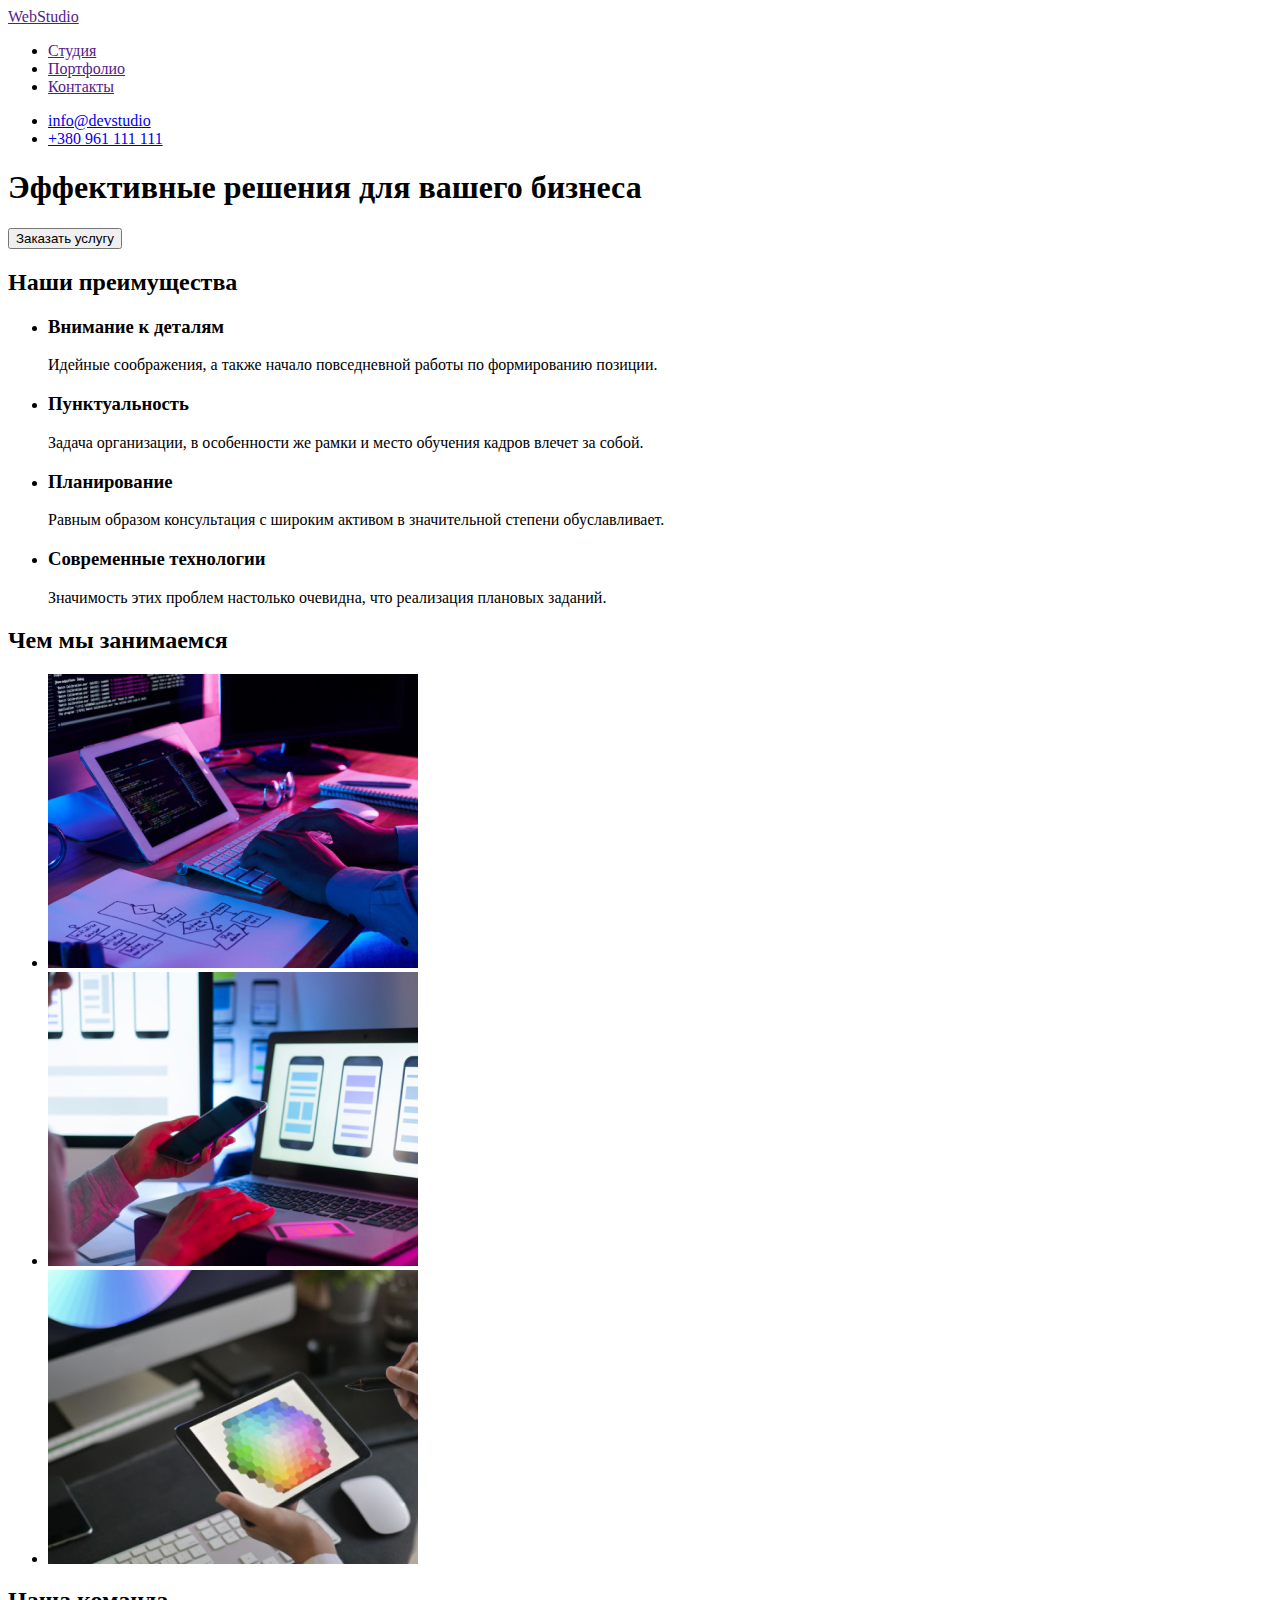
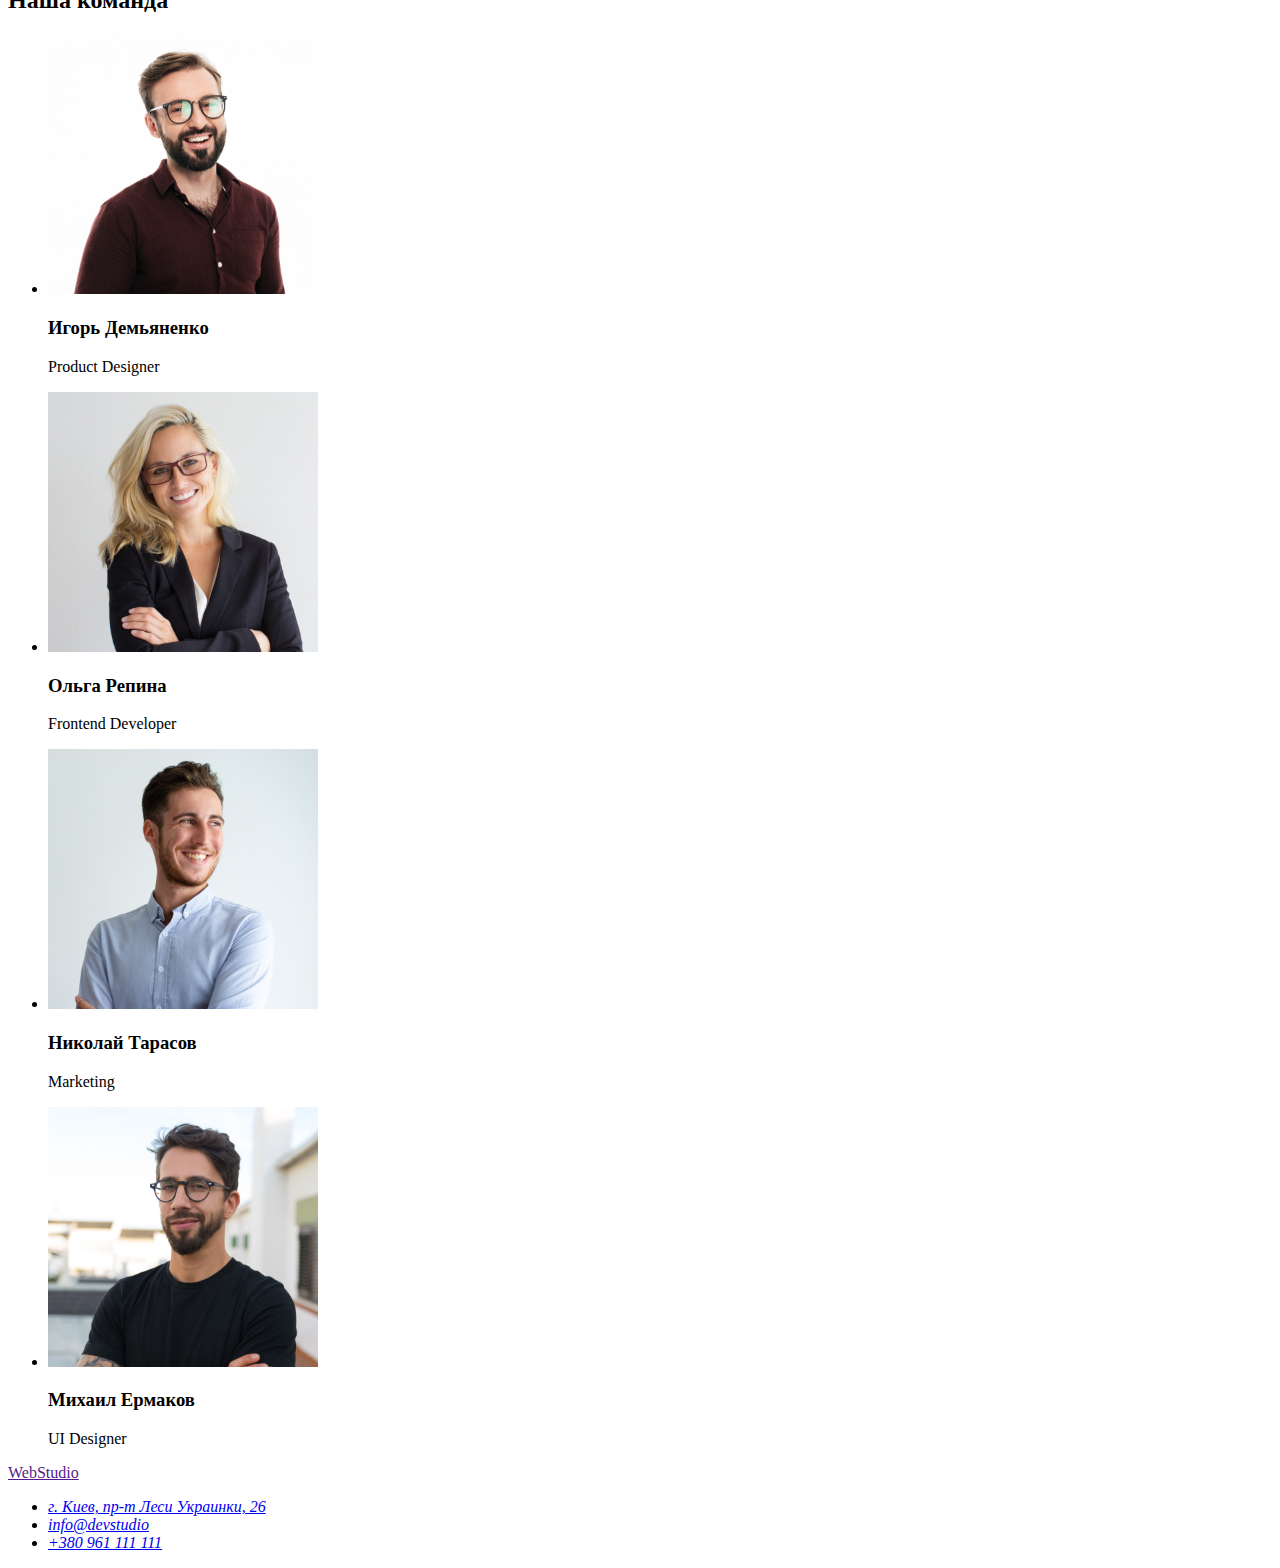
==== index.html @ f7376d1a "Скопировал файлы из дз-1" ====
<!DOCTYPE html>
<html lang="ru">
<head>
    <meta charset="UTF-8">
    <meta http-equiv="X-UA-Compatible" content="IE=edge">
    <meta name="viewport" content="width=device-width, initial-scale=1.0">
    <title>Document</title>
</head>
<body>
  <!-- Шапка сайта -->
    <header>
      <!-- Логотип сайта -->
      <a href="">WebStudio</a>
      <!-- Навигация, телефон, нотакты -->
        <!-- Основной блок навигации -->
        <nav>
          <ul>
            <li><a href="">Студия</a></li>
              <li><a href="">Портфолио</a></li>
              <li><a href="">Контакты</a></li>
            </ul>
        </nav>
        <!-- Телефон и e-mail -->
        <ul>
          <li><a href="mailto:info@devstudio.com">info@devstudio</a></li>
          <li><a href="tel:+380961111111">+380 961 111 111</a></li>
        </ul>
    </header>

    <!--Уникальный контент страницы  -->
    <main>
      <!-- Заголовок страницы -->
      <section>
        <h1>Эффективные решения для вашего бизнеса</h1>
        <button type="button">Заказать услугу</button>
      </section>
      <!-- Особенности компаниии -->
      <section>
        <h2>Наши преимущества</h2>
        <ul>
          <li><h3>Внимание к деталям</h3>
            <p>Идейные соображения, а также начало повседневной работы по формированию позиции.</p>
          </li>
          <li><h3>Пунктуальность</h3>
            <p>Задача организации, в особенности же рамки и место обучения кадров влечет за собой.</p>
          </li>
          <li><h3>Планирование</h3>
            <p>Равным образом консультация с широким активом в значительной степени обуславливает.</p>
          </li>
          <li><h3>Современные технологии</h3>
            <p>Значимость этих проблем настолько очевидна, что реализация плановых заданий.</p>
          </li>
        </ul>
    </section>

      <!-- Чем мы занимаемся -->
    <section>
      <h2>Чем мы занимаемся</h2>
        <ul>
          <li><img src="./images/computer-and-tablet-1.jpg" alt="computer and tablet" width="370"></li>
          <li><img src="./images/computer-and-smartphone-1.jpg" alt="computer and smartphone" width="370"></li>
          <li><img src="./images/computer-and-tablet-2.jpg" alt="computer and tablet" width="370"></li>
        </ul>
    </section>

      <!-- Наша команда -->
    <section>
      <h2>Наша команда</h2>
        <ul>
          <li>
            <img src="./images/Игорь-Демьяненко.jpg" alt="фото Игорь Демьяненко" width="270">
            <h3>Игорь Демьяненко</h3>
            <p>Product Designer</p>
          </li>
            
          <li><img src="./images/Ольга-Репина.jpg" alt="фото Ольга Репина" width="270">
            <h3>Ольга Репина</h3>
            <p>Frontend Developer</p>
          </li>

          <li>
            <img src="./images/Николай-Тарасов.jpg" alt="фото Николай Тарасов" width="270">
            <h3>Николай Тарасов</h3>
            <p>Marketing</p>
          </li>

          <li>
            <img src="./images/Михаил-Ермаков.jpg" alt="фото Михаил Ермаков" width="270">
            <h3>Михаил Ермаков</h3>
            <p>UI Designer</p>
          </li>
        </ul>
    </section>
    </main>

    <!-- Футер -->
    <footer>
      <a href="">WebStudio</a>
      <!-- Адрес -->
      <address>
          <ul>
            <li><a href="https://goo.gl/maps/mUnxRLxeDmvpBzua8" target="_blank">г. Киев, пр-т Леси Украинки, 26</a></li>
            <li><a href="mailto:info@devstudio.com">info@devstudio</a></li>
            <li><a href="tel:+380961111111">+380 961 111 111</a></li>
          </ul>
      </address>
    </footer>
</body>
</html>
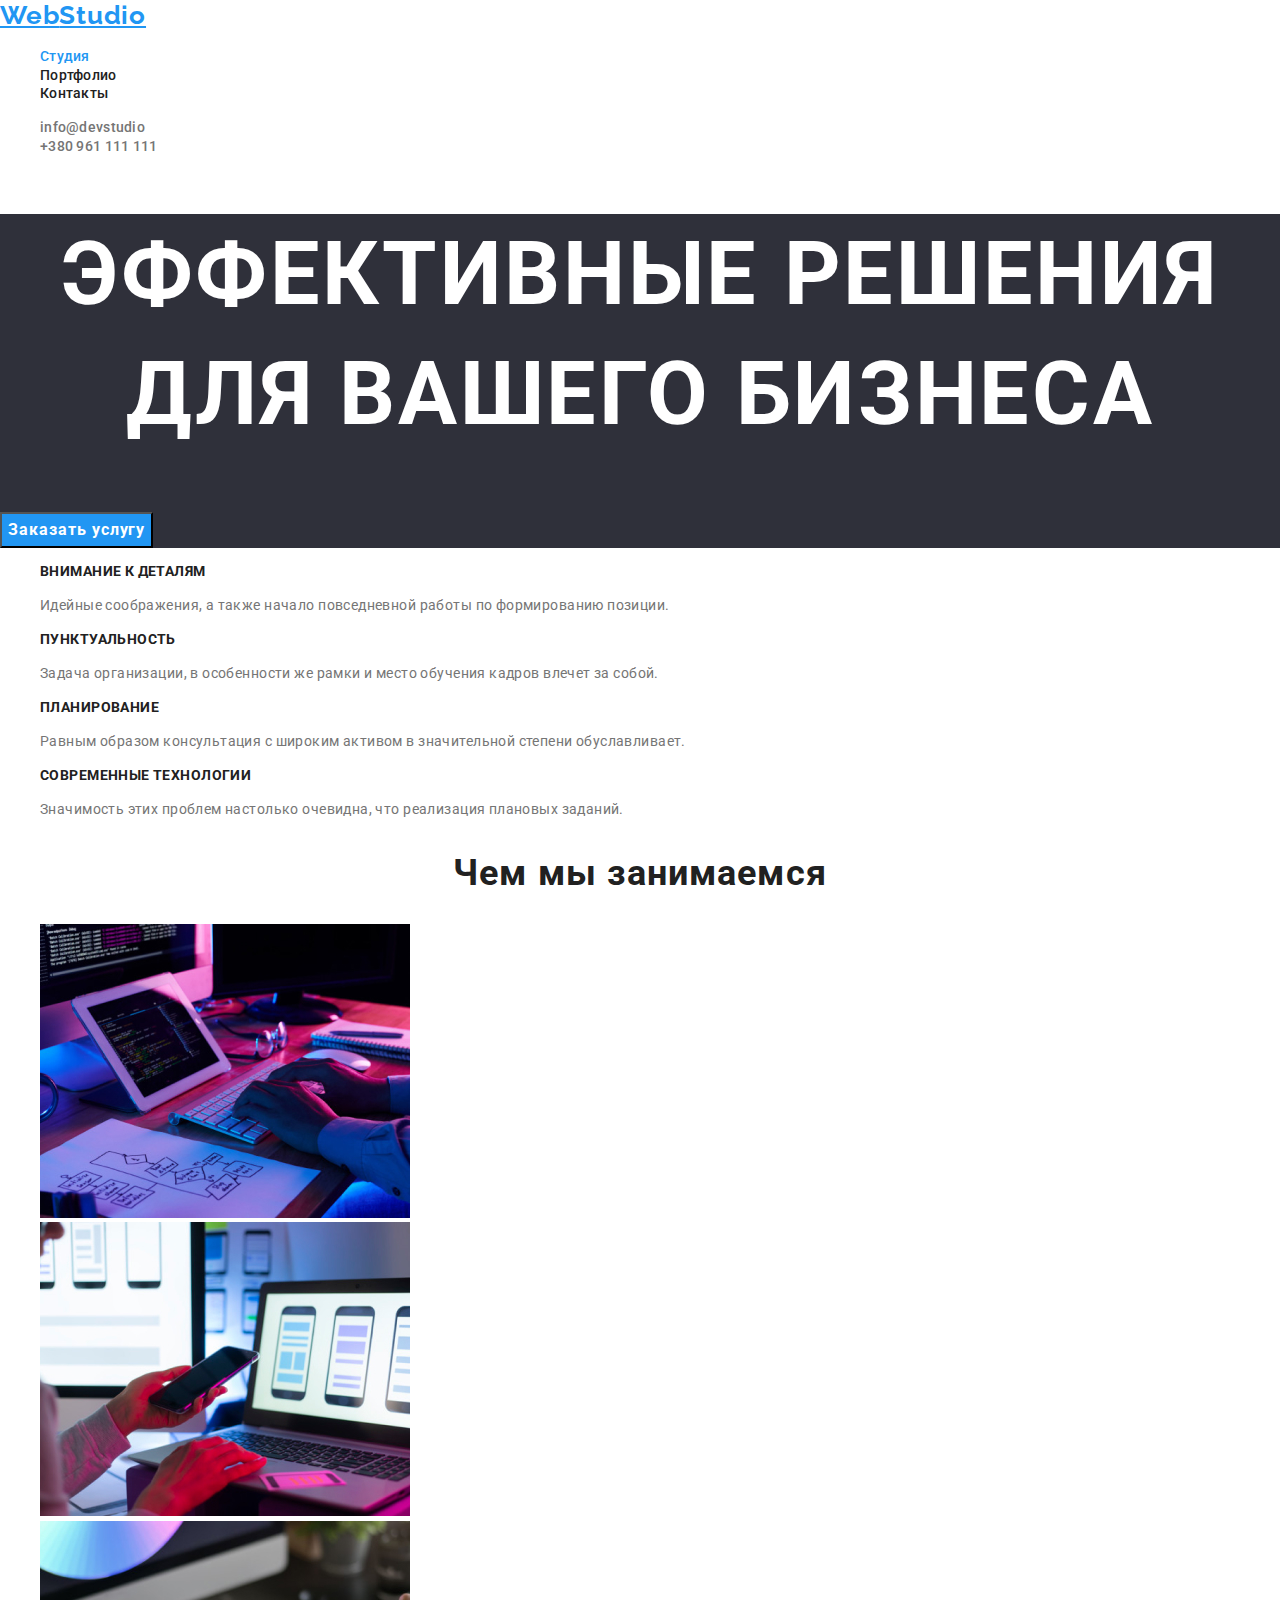
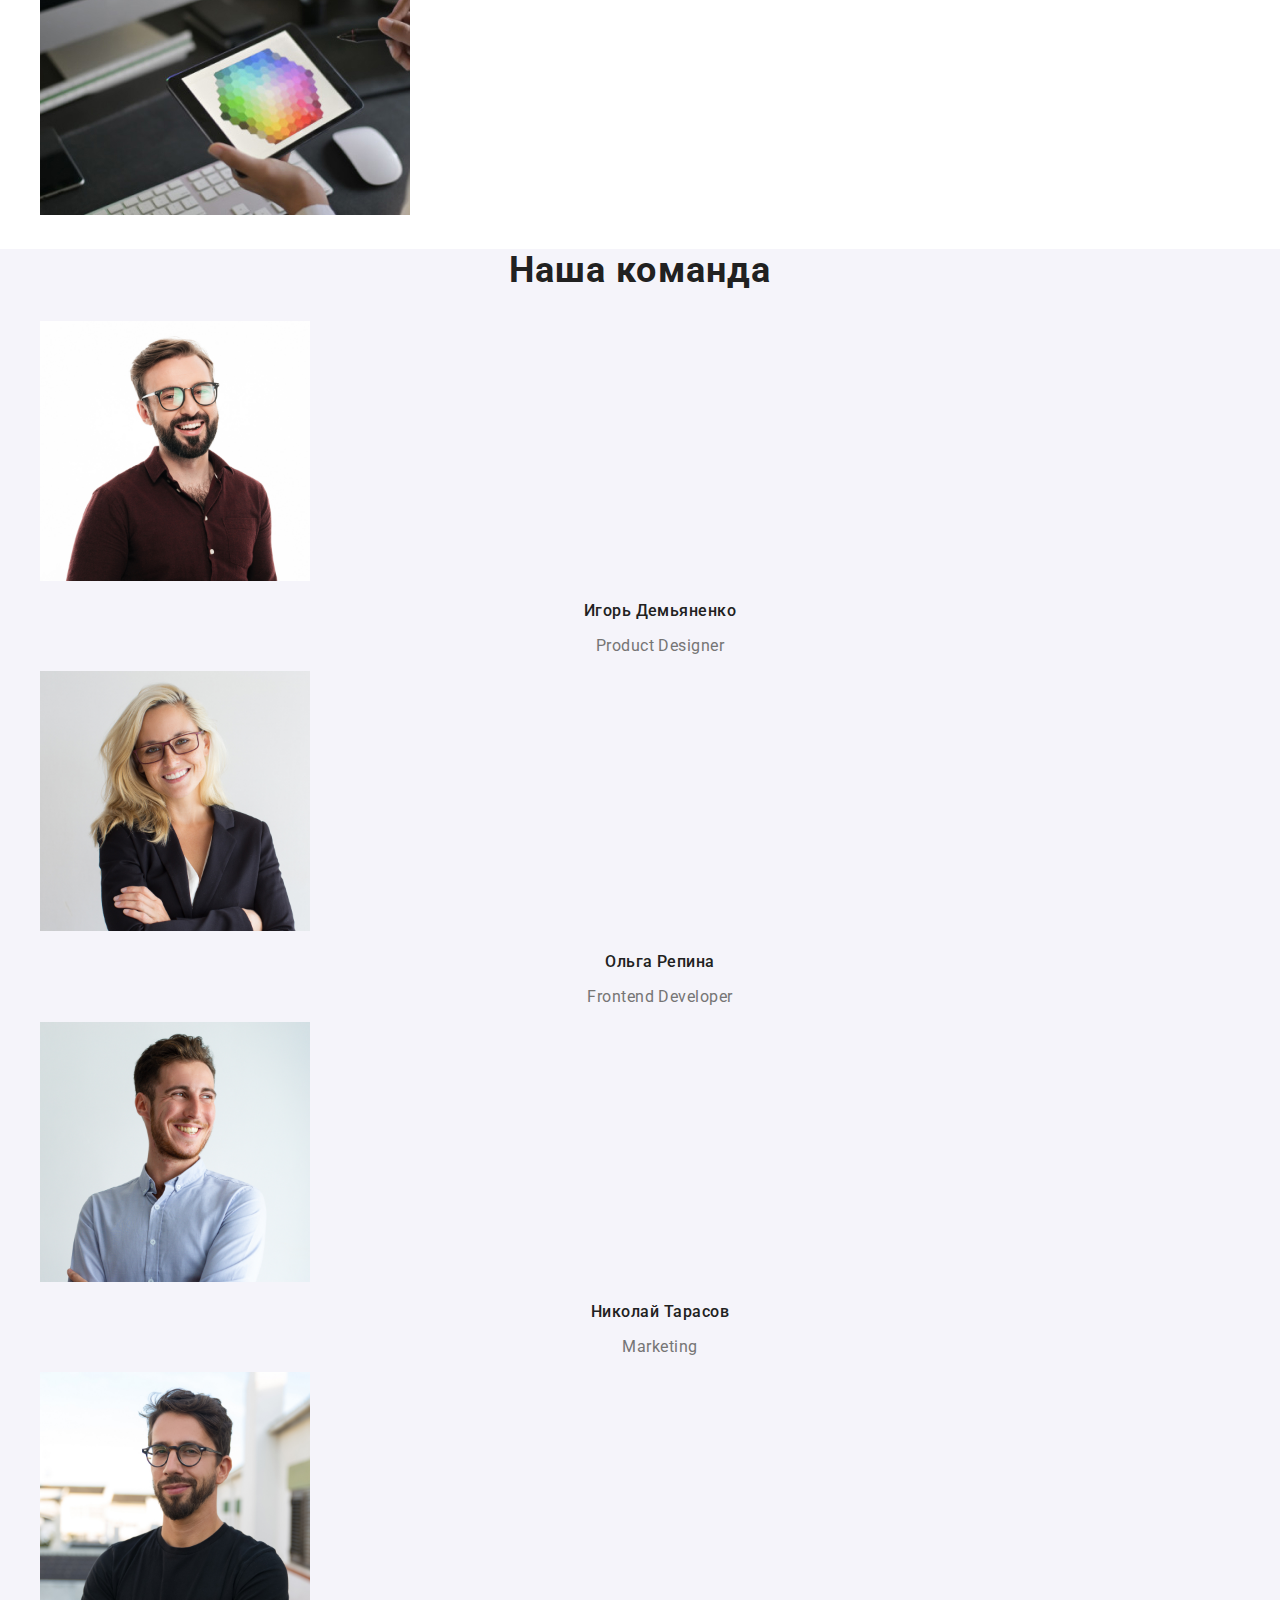
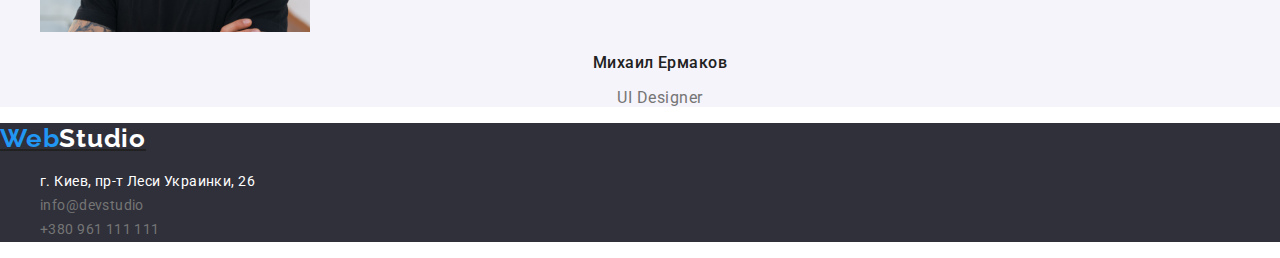
==== commit aee002a6: "исправил название" ====
--- a/index.html
+++ b/index.html
@@ -1,109 +1,155 @@
 <!DOCTYPE html>
 <html lang="ru">
-<head>
-    <meta charset="UTF-8">
-    <meta http-equiv="X-UA-Compatible" content="IE=edge">
-    <meta name="viewport" content="width=device-width, initial-scale=1.0">
-    <title>Document</title>
-</head>
-<body>
-  <!-- Шапка сайта -->
-    <header>
+  <head>
+    <meta charset="UTF-8" />
+    <meta http-equiv="X-UA-Compatible" content="IE=edge" />
+    <meta name="viewport" content="width=device-width, initial-scale=1.0" />
+    <title>Студия</title>
+    <link
+      rel="stylesheet"
+      href="https://cdnjs.cloudflare.com/ajax/libs/modern-normalize/1.1.0/modern-normalize.css"
+      integrity="sha512-Y0MM+V6ymRKN2zStTqzQ227DWhhp4Mzdo6gnlRnuaNCbc+YN/ZH0sBCLTM4M0oSy9c9VKiCvd4Jk44aCLrNS5Q=="
+      crossorigin="anonymous"
+      referrerpolicy="no-referrer"
+    />
+    <link rel="preconnect" href="https://fonts.googleapis.com" />
+    <link rel="preconnect" href="https://fonts.gstatic.com" crossorigin />
+    <link
+      href="https://fonts.googleapis.com/css2?family=Raleway:wght@700&family=Roboto:wght@400;500;700;900&display=swap"
+      rel="stylesheet"
+    />
+    <link rel="stylesheet" href="./css/styles.css" />
+  </head>
+  <body>
+    <!-- Шапка сайта -->
+    <header class="header">
       <!-- Логотип сайта -->
-      <a href="">WebStudio</a>
+      <a href="" class="logo"><span class="logo-accent">Web</span>Studio</a>
       <!-- Навигация, телефон, нотакты -->
-        <!-- Основной блок навигации -->
-        <nav>
-          <ul>
-            <li><a href="">Студия</a></li>
-              <li><a href="">Портфолио</a></li>
-              <li><a href="">Контакты</a></li>
-            </ul>
-        </nav>
-        <!-- Телефон и e-mail -->
-        <ul>
-          <li><a href="mailto:info@devstudio.com">info@devstudio</a></li>
-          <li><a href="tel:+380961111111">+380 961 111 111</a></li>
+      <!-- Основной блок навигации -->
+      <nav>
+        <ul class="list">
+          <li><a href="" class="link current">Студия</a></li>
+          <li><a href="./portfolio.html" class="link">Портфолио</a></li>
+          <li><a href="" class="link">Контакты</a></li>
         </ul>
+      </nav>
+      <!-- Телефон и e-mail -->
+      <ul class="list">
+        <li><a href="mailto:info@devstudio.com" class="link mail-tel-color">info@devstudio</a></li>
+        <li><a href="tel:+380961111111" class="link mail-tel-color">+380 961 111 111</a></li>
+      </ul>
     </header>
 
     <!--Уникальный контент страницы  -->
     <main>
       <!-- Заголовок страницы -->
-      <section>
-        <h1>Эффективные решения для вашего бизнеса</h1>
-        <button type="button">Заказать услугу</button>
+      <section class="hero">
+        <h1 class="underline">Эффективные решения для вашего бизнеса</h1>
+        <button type="button" class="hero-button underline">Заказать услугу</button>
       </section>
       <!-- Особенности компаниии -->
-      <section>
-        <h2>Наши преимущества</h2>
-        <ul>
-          <li><h3>Внимание к деталям</h3>
-            <p>Идейные соображения, а также начало повседневной работы по формированию позиции.</p>
+      <section class="our-advantages">
+        <h2 class="visually-hidden">Наши преимущества</h2>
+        <ul class="list">
+          <li>
+            <h3 class="underline">Внимание к деталям</h3>
+            <p class="underline">
+              Идейные соображения, а также начало повседневной работы по формированию позиции.
+            </p>
           </li>
-          <li><h3>Пунктуальность</h3>
-            <p>Задача организации, в особенности же рамки и место обучения кадров влечет за собой.</p>
+          <li>
+            <h3 class="underline">Пунктуальность</h3>
+            <p class="underline">
+              Задача организации, в особенности же рамки и место обучения кадров влечет за собой.
+            </p>
           </li>
-          <li><h3>Планирование</h3>
-            <p>Равным образом консультация с широким активом в значительной степени обуславливает.</p>
+          <li>
+            <h3 class="underline">Планирование</h3>
+            <p class="underline">
+              Равным образом консультация с широким активом в значительной степени обуславливает.
+            </p>
           </li>
-          <li><h3>Современные технологии</h3>
-            <p>Значимость этих проблем настолько очевидна, что реализация плановых заданий.</p>
+          <li>
+            <h3 class="underline">Современные технологии</h3>
+            <p class="underline">
+              Значимость этих проблем настолько очевидна, что реализация плановых заданий.
+            </p>
           </li>
         </ul>
-    </section>
+      </section>
 
       <!-- Чем мы занимаемся -->
-    <section>
-      <h2>Чем мы занимаемся</h2>
-        <ul>
-          <li><img src="./images/computer-and-tablet-1.jpg" alt="computer and tablet" width="370"></li>
-          <li><img src="./images/computer-and-smartphone-1.jpg" alt="computer and smartphone" width="370"></li>
-          <li><img src="./images/computer-and-tablet-2.jpg" alt="computer and tablet" width="370"></li>
+      <section class="what-we-do">
+        <h2 class="underline">Чем мы занимаемся</h2>
+        <ul class="list">
+          <li>
+            <img src="./images/computer-and-tablet-1.jpg" alt="computer and tablet" width="370" />
+          </li>
+          <li>
+            <img
+              src="./images/computer-and-smartphone-1.jpg"
+              alt="computer and smartphone"
+              width="370"
+            />
+          </li>
+          <li>
+            <img src="./images/computer-and-tablet-2.jpg" alt="computer and tablet" width="370" />
+          </li>
         </ul>
-    </section>
+      </section>
 
       <!-- Наша команда -->
-    <section>
-      <h2>Наша команда</h2>
-        <ul>
+      <section class="our-team">
+        <h2 class="underline">Наша команда</h2>
+        <ul class="list">
           <li>
-            <img src="./images/Игорь-Демьяненко.jpg" alt="фото Игорь Демьяненко" width="270">
-            <h3>Игорь Демьяненко</h3>
-            <p>Product Designer</p>
-          </li>
-            
-          <li><img src="./images/Ольга-Репина.jpg" alt="фото Ольга Репина" width="270">
-            <h3>Ольга Репина</h3>
-            <p>Frontend Developer</p>
+            <img src="./images/Игорь-Демьяненко.jpg" alt="фото Игорь Демьяненко" width="270" />
+            <h3 class="underline">Игорь Демьяненко</h3>
+            <p class="underline">Product Designer</p>
           </li>
 
           <li>
-            <img src="./images/Николай-Тарасов.jpg" alt="фото Николай Тарасов" width="270">
-            <h3>Николай Тарасов</h3>
-            <p>Marketing</p>
+            <img src="./images/Ольга-Репина.jpg" alt="фото Ольга Репина" width="270" />
+            <h3 class="underline">Ольга Репина</h3>
+            <p class="underline">Frontend Developer</p>
           </li>
 
           <li>
-            <img src="./images/Михаил-Ермаков.jpg" alt="фото Михаил Ермаков" width="270">
-            <h3>Михаил Ермаков</h3>
-            <p>UI Designer</p>
+            <img src="./images/Николай-Тарасов.jpg" alt="фото Николай Тарасов" width="270" />
+            <h3 class="underline">Николай Тарасов</h3>
+            <p class="underline">Marketing</p>
+          </li>
+
+          <li>
+            <img src="./images/Михаил-Ермаков.jpg" alt="фото Михаил Ермаков" width="270" />
+            <h3 class="underline">Михаил Ермаков</h3>
+            <p class="underline">UI Designer</p>
           </li>
         </ul>
-    </section>
+      </section>
     </main>
 
     <!-- Футер -->
-    <footer>
-      <a href="">WebStudio</a>
+    <footer class="footer">
+      <a href="" class="logo"
+        ><span class="logo-accent">Web</span><span class="logo-accent-studio">Studio</span></a
+      >
       <!-- Адрес -->
       <address>
-          <ul>
-            <li><a href="https://goo.gl/maps/mUnxRLxeDmvpBzua8" target="_blank">г. Киев, пр-т Леси Украинки, 26</a></li>
-            <li><a href="mailto:info@devstudio.com">info@devstudio</a></li>
-            <li><a href="tel:+380961111111">+380 961 111 111</a></li>
-          </ul>
+        <ul class="list">
+          <li>
+            <a
+              href="https://goo.gl/maps/mUnxRLxeDmvpBzua8"
+              target="_blank"
+              class="footer-link address"
+              >г. Киев, пр-т Леси Украинки, 26</a
+            >
+          </li>
+          <li><a href="mailto:info@devstudio.com" class="footer-link">info@devstudio</a></li>
+          <li><a href="tel:+380961111111" class="footer-link">+380 961 111 111</a></li>
+        </ul>
       </address>
     </footer>
-</body>
-</html>+  </body>
+</html>
--- a/css/styles.css
+++ b/css/styles.css
@@ -0,0 +1,186 @@
+/* 
+font-family: 'Roboto', sans-serif; (Основной шрифт страницы)
+font-style: normal; (Основной стиль шрифта страницы)
+color: #757575; (Первый цвет шрифта)
+color: #212121; (Второй цвет шрифта)
+color: #2196F3; (Третий цвет шрифта)
+background-color: #FFFFFF; (header)
+background-color: #2F303A; (секция Заголовок страницы)
+background-color: #E5E5E5; (секции Особенности компаниии, Чем мы занимаемся)
+background-color: #F5F4FA; (секция Наша команда)
+background: #2F303A; (Футер)
+*/
+/* Studio */
+:root {
+  --header-hero-color: #ffffff;
+  --text-fifth-color: #ffffff;
+  --footer-hero-bg-color: #2f303a;
+  --text-first-color: #757575;
+  --text-second-color: #212121;
+  --text-third-color: #2196f3;
+  --text-fourth-color: #f5f4fa;
+}
+body {
+  font-family: 'Roboto', sans-serif;
+  color: var(--text-first-color);
+}
+.header {
+  background-color: var(--header-hero-color);
+}
+.logo {
+  font-family: 'Raleway', sans-serif;
+  font-weight: 700;
+  font-size: 26px;
+  line-height: 1.2;
+  letter-spacing: 0.03em;
+  color: var(--text-second-color);
+}
+.logo-accent {
+  color: var(--text-third-color);
+}
+.link {
+  text-decoration: none;
+  font-weight: 500;
+  font-size: 14px;
+  line-height: 1.14;
+  letter-spacing: 0.02em;
+  color: var(--text-second-color);
+}
+.current {
+  color: var(--text-third-color);
+}
+.link:hover,
+.link:focus,
+.footer-link:hover,
+.footer-link:focus,
+.logo:hover,
+.logo:focus {
+  color: var(--text-third-color);
+  text-decoration: underline;
+}
+.mail-tel-color {
+  color: var(--text-first-color);
+}
+.underline:hover,  /* сделал подчеркивание только в Studio */
+.underline:focus {
+  text-decoration: underline var(--text-third-color) 3px;
+}
+.hero {
+  font-weight: 900;
+  font-size: 44px;
+  line-height: 1.36;
+  text-align: center;
+  letter-spacing: 0.06em;
+  text-transform: uppercase;
+  color: var(--header-hero-color);
+  background-color: var(--footer-hero-bg-color);
+}
+.hero-button {
+  font-weight: 700;
+  font-size: 16px;
+  line-height: 1.87;
+  display: flex;
+  align-items: center;
+  text-align: center;
+  letter-spacing: 0.06em;
+  cursor: pointer;
+  color: var(--header-hero-color);
+  background-color: var(--text-third-color);
+}
+.our-advantages h3 {
+  font-weight: 700;
+  font-size: 14px;
+  line-height: 1.14;
+  letter-spacing: 0.03em;
+  text-transform: uppercase;
+  color: var(--text-second-color);
+}
+.our-advantages p,
+.footer-link {
+  font-size: 14px;
+  line-height: 1.71;
+  letter-spacing: 0.03em;
+}
+.what-we-do h2,
+.our-team h2 {
+  font-weight: 700;
+  font-size: 36px;
+  line-height: 1.17;
+  text-align: center;
+  letter-spacing: 0.03em;
+  color: var(--text-second-color);
+}
+.our-team {
+  background-color: #f5f4fa;
+}
+.our-team h3,
+.our-team p,
+.button {
+  font-weight: 500;
+  font-size: 16px;
+  line-height: 1.19;
+  text-align: center;
+  letter-spacing: 0.03em;
+  color: var(--text-second-color);
+}
+.our-team p {
+  font-weight: 400;
+  color: var(--text-first-color);
+}
+.footer {
+  background-color: var(--footer-hero-bg-color);
+}
+.footer-link {
+  cursor: pointer;
+  font-style: normal;
+  text-decoration: none;
+  color: var(--text-first-color);
+}
+.address {
+  color: var(--text-fifth-color);
+}
+.logo-accent-studio {
+  color: var(--text-fifth-color);
+}
+.visually-hidden {
+  position: absolute;
+  white-space: nowrap;
+  width: 1px;
+  height: 1px;
+  overflow: hidden;
+  border: 0;
+  padding: 0;
+  clip: rect(0 0 0 0);
+  clip-path: inset(50%);
+  margin: -1px;
+}
+.list {
+  list-style: none;
+}
+
+/* Portfolio */
+
+.button {
+  font-family: inherit;
+  font-style: normal;
+  cursor: pointer;
+  line-height: 1.63;
+  background-color: var(--text-fourth-color);
+}
+.button:hover {
+  color: var(--text-fourth-color);
+  background-color: var(--text-third-color);
+}
+.exemple {
+  font-weight: 700;
+  font-size: 18px;
+  line-height: 2;
+  letter-spacing: 0.06em;
+  color: var(--text-second-color);
+}
+.type-exemple {
+  font-size: 16px;
+  line-height: 1.87;
+  letter-spacing: 0.03em;
+  color: var(--text-first-color);
+}
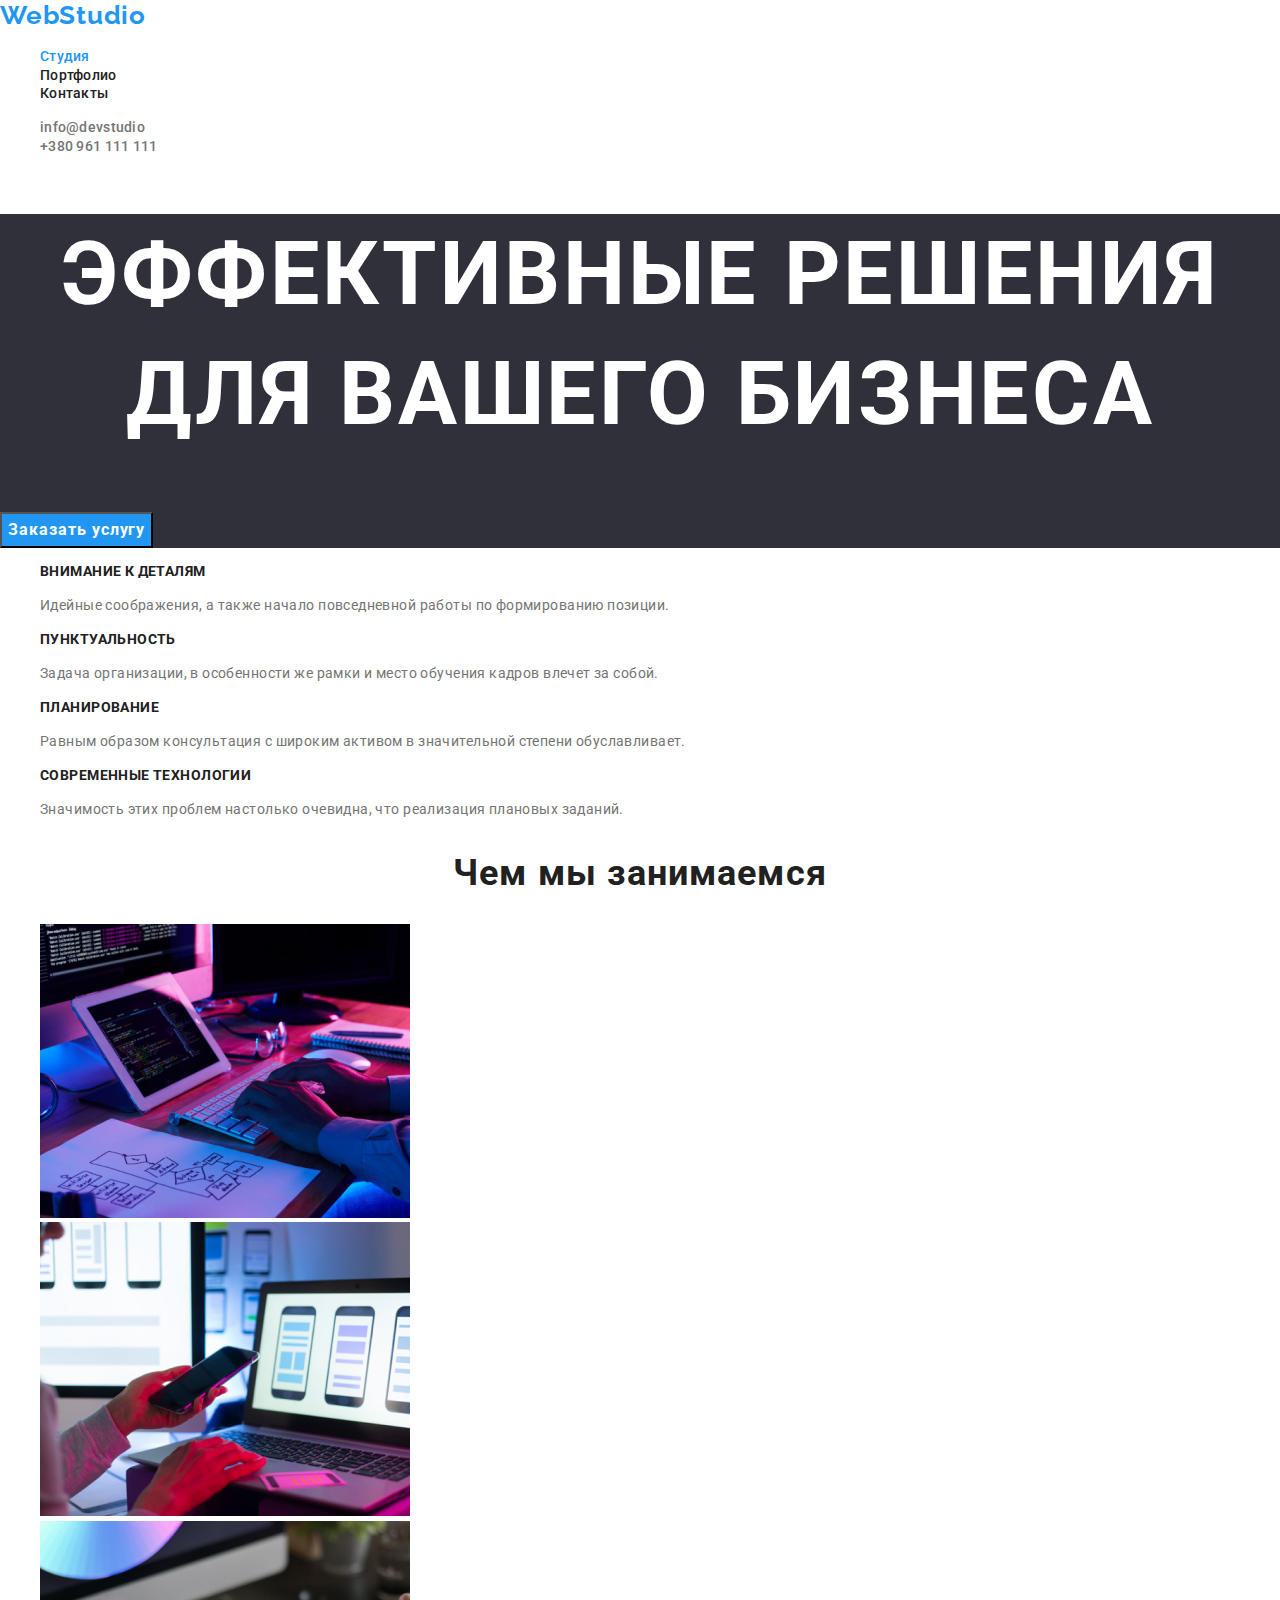
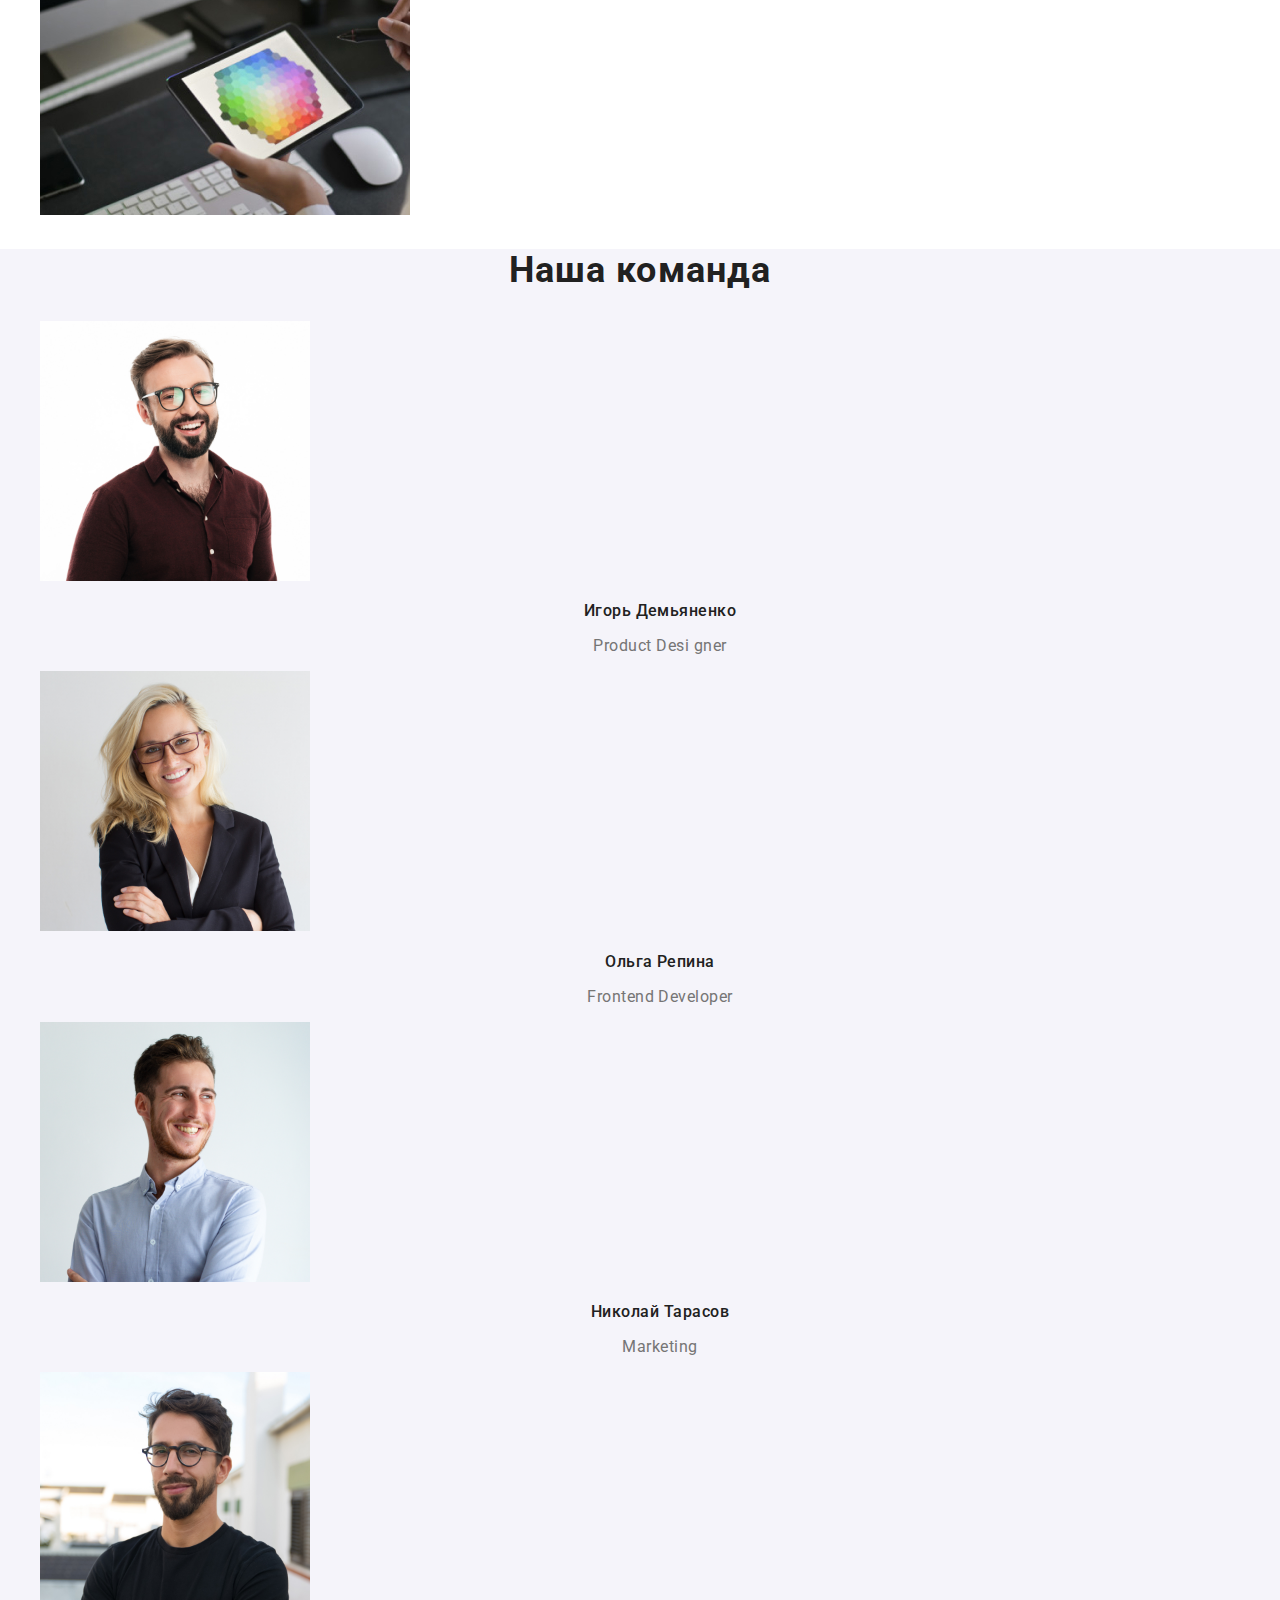
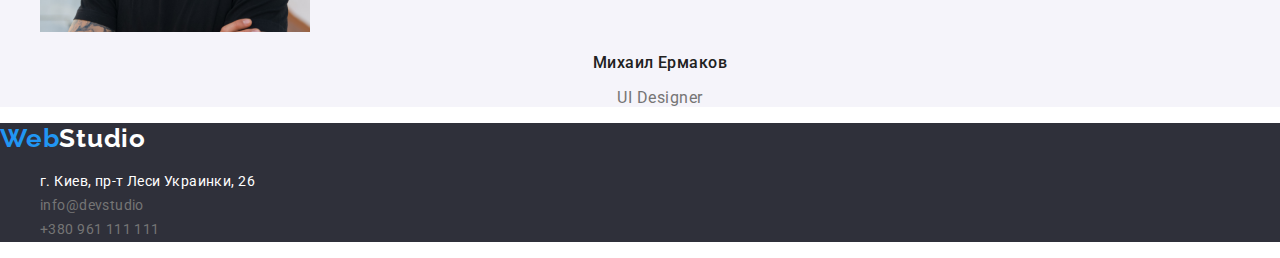
==== commit 103d5744: "Исправил замечания" ====
--- a/index.html
+++ b/index.html
@@ -45,34 +45,34 @@
     <main>
       <!-- Заголовок страницы -->
       <section class="hero">
-        <h1 class="underline">Эффективные решения для вашего бизнеса</h1>
-        <button type="button" class="hero-button underline">Заказать услугу</button>
+        <h1 >Эффективные решения для вашего бизнеса</h1>
+        <button type="button" class="hero-button">Заказать услугу</button>
       </section>
       <!-- Особенности компаниии -->
-      <section class="our-advantages">
+      <section class="advantages">
         <h2 class="visually-hidden">Наши преимущества</h2>
         <ul class="list">
           <li>
-            <h3 class="underline">Внимание к деталям</h3>
-            <p class="underline">
+            <h3 class="advantages-title">Внимание к деталям</h3>
+            <p class="advantages-text">
               Идейные соображения, а также начало повседневной работы по формированию позиции.
             </p>
           </li>
           <li>
-            <h3 class="underline">Пунктуальность</h3>
-            <p class="underline">
+            <h3 class="advantages-title">Пунктуальность</h3>
+            <p class="advantages-text">
               Задача организации, в особенности же рамки и место обучения кадров влечет за собой.
             </p>
           </li>
           <li>
-            <h3 class="underline">Планирование</h3>
-            <p class="underline">
+            <h3 class="advantages-title">Планирование</h3>
+            <p class="advantages-text">
               Равным образом консультация с широким активом в значительной степени обуславливает.
             </p>
           </li>
           <li>
-            <h3 class="underline">Современные технологии</h3>
-            <p class="underline">
+            <h3 class="advantages-title">Современные технологии</h3>
+            <p class="advantages-text">
               Значимость этих проблем настолько очевидна, что реализация плановых заданий.
             </p>
           </li>
@@ -80,8 +80,8 @@
       </section>
 
       <!-- Чем мы занимаемся -->
-      <section class="what-we-do">
-        <h2 class="underline">Чем мы занимаемся</h2>
+      <section>
+        <h2 class="section-title">Чем мы занимаемся</h2>
         <ul class="list">
           <li>
             <img src="./images/computer-and-tablet-1.jpg" alt="computer and tablet" width="370" />
@@ -101,30 +101,30 @@
 
       <!-- Наша команда -->
       <section class="our-team">
-        <h2 class="underline">Наша команда</h2>
+        <h2 class="section-title">Наша команда</h2>
         <ul class="list">
           <li>
             <img src="./images/Игорь-Демьяненко.jpg" alt="фото Игорь Демьяненко" width="270" />
-            <h3 class="underline">Игорь Демьяненко</h3>
-            <p class="underline">Product Designer</p>
+            <h3 class="our-team-title">Игорь Демьяненко</h3>
+            <p class="our-team-text">Product Desi gner</p>
           </li>
 
           <li>
             <img src="./images/Ольга-Репина.jpg" alt="фото Ольга Репина" width="270" />
-            <h3 class="underline">Ольга Репина</h3>
-            <p class="underline">Frontend Developer</p>
+            <h3 class="our-team-title">Ольга Репина</h3>
+            <p class="our-team-text">Frontend Developer</p>
           </li>
 
           <li>
             <img src="./images/Николай-Тарасов.jpg" alt="фото Николай Тарасов" width="270" />
-            <h3 class="underline">Николай Тарасов</h3>
-            <p class="underline">Marketing</p>
+            <h3 class="our-team-title">Николай Тарасов</h3>
+            <p class="our-team-text">Marketing</p>
           </li>
 
           <li>
             <img src="./images/Михаил-Ермаков.jpg" alt="фото Михаил Ермаков" width="270" />
-            <h3 class="underline">Михаил Ермаков</h3>
-            <p class="underline">UI Designer</p>
+            <h3 class="our-team-title">Михаил Ермаков</h3>
+            <p class="our-team-text">UI Designer</p>
           </li>
         </ul>
       </section>
--- a/css/styles.css
+++ b/css/styles.css
@@ -33,6 +33,7 @@
   font-size: 26px;
   line-height: 1.2;
   letter-spacing: 0.03em;
+  text-decoration: none;
   color: var(--text-second-color);
 }
 .logo-accent {
@@ -56,14 +57,9 @@
 .logo:hover,
 .logo:focus {
   color: var(--text-third-color);
-  text-decoration: underline;
 }
 .mail-tel-color {
   color: var(--text-first-color);
-}
-.underline:hover,  /* сделал подчеркивание только в Studio */
-.underline:focus {
-  text-decoration: underline var(--text-third-color) 3px;
 }
 .hero {
   font-weight: 900;
@@ -87,7 +83,7 @@
   color: var(--header-hero-color);
   background-color: var(--text-third-color);
 }
-.our-advantages h3 {
+.advantages-title {
   font-weight: 700;
   font-size: 14px;
   line-height: 1.14;
@@ -95,14 +91,13 @@
   text-transform: uppercase;
   color: var(--text-second-color);
 }
-.our-advantages p,
+.advantages-text,
 .footer-link {
   font-size: 14px;
   line-height: 1.71;
   letter-spacing: 0.03em;
 }
-.what-we-do h2,
-.our-team h2 {
+.section-title {
   font-weight: 700;
   font-size: 36px;
   line-height: 1.17;
@@ -113,9 +108,9 @@
 .our-team {
   background-color: #f5f4fa;
 }
-.our-team h3,
-.our-team p,
-.button {
+.our-team-title,
+.our-team-text,
+.exemples-button {
   font-weight: 500;
   font-size: 16px;
   line-height: 1.19;
@@ -123,7 +118,7 @@
   letter-spacing: 0.03em;
   color: var(--text-second-color);
 }
-.our-team p {
+.our-team-text {
   font-weight: 400;
   color: var(--text-first-color);
 }
@@ -160,25 +155,25 @@
 
 /* Portfolio */
 
-.button {
+.exemples-button {
   font-family: inherit;
   font-style: normal;
   cursor: pointer;
   line-height: 1.63;
   background-color: var(--text-fourth-color);
 }
-.button:hover {
+.exemples-button:hover {
   color: var(--text-fourth-color);
   background-color: var(--text-third-color);
 }
-.exemple {
+.galery-title {
   font-weight: 700;
   font-size: 18px;
   line-height: 2;
   letter-spacing: 0.06em;
   color: var(--text-second-color);
 }
-.type-exemple {
+.galery-text {
   font-size: 16px;
   line-height: 1.87;
   letter-spacing: 0.03em;
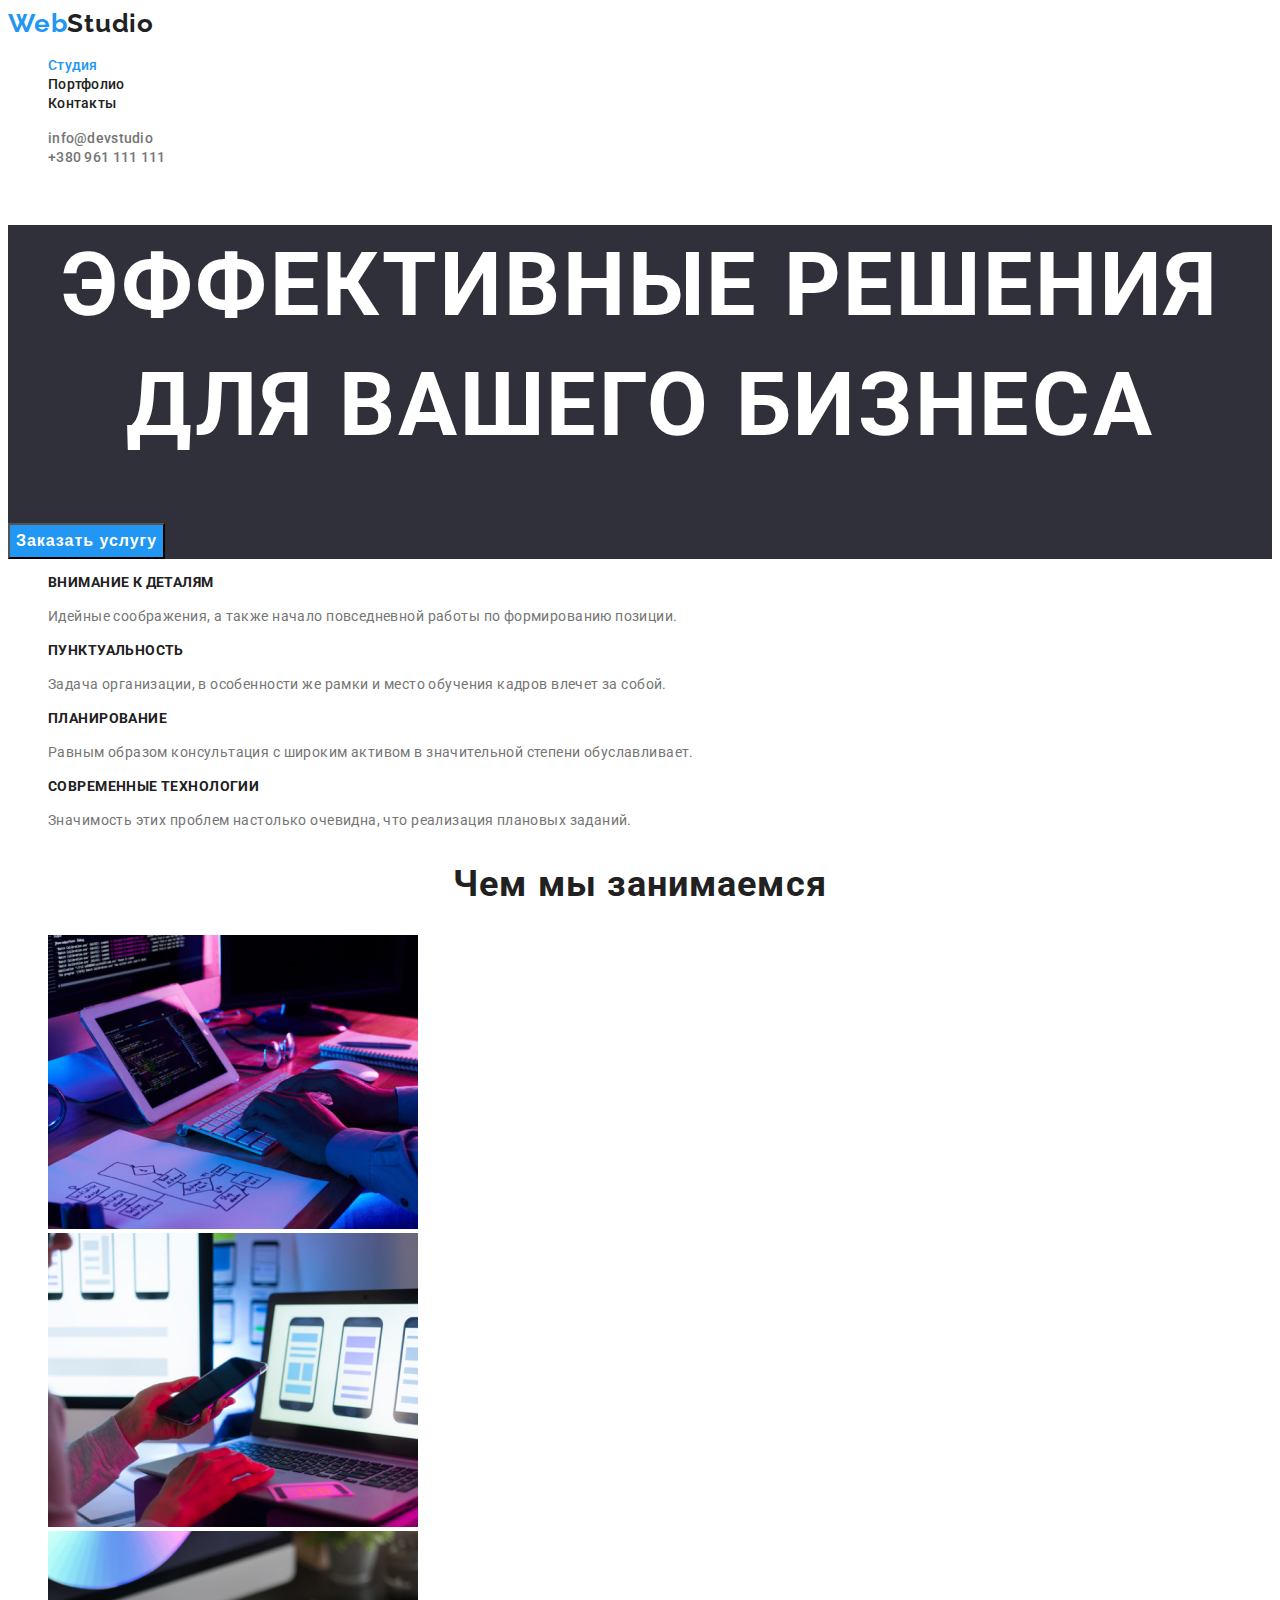
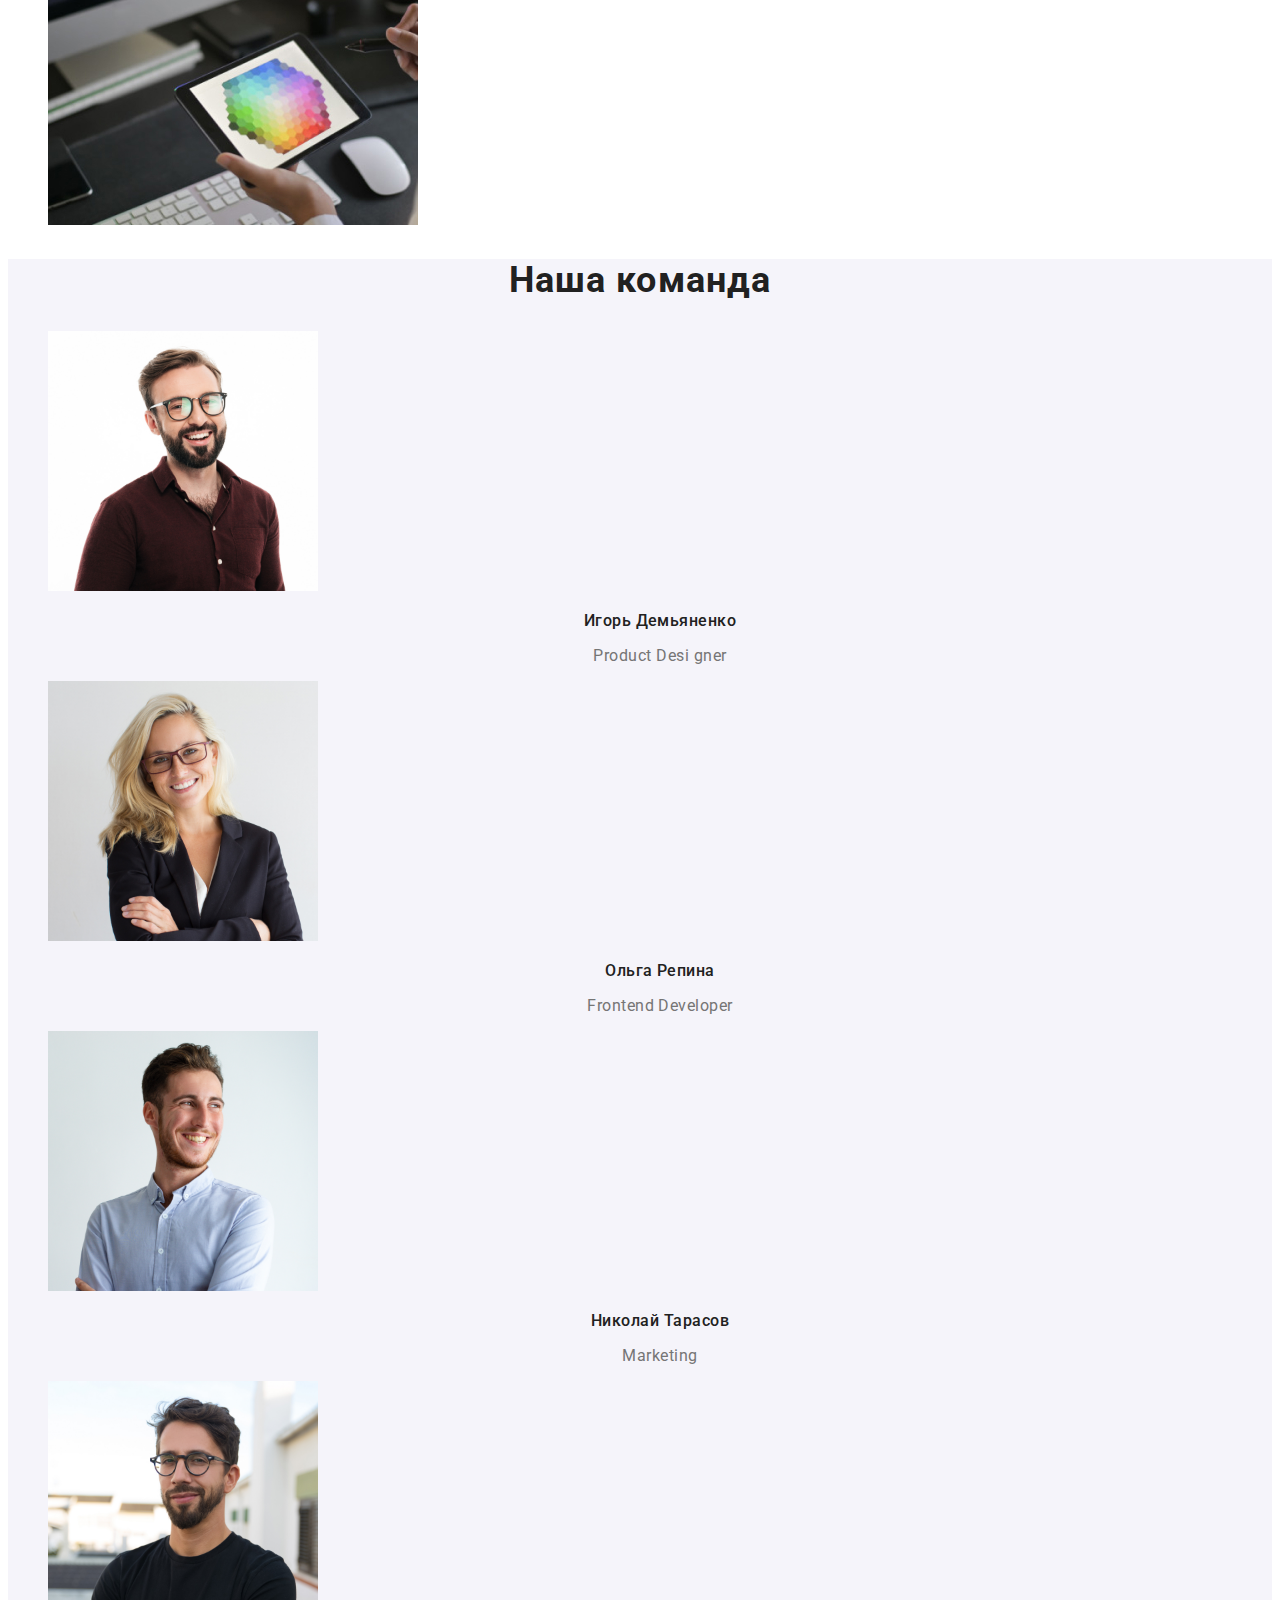
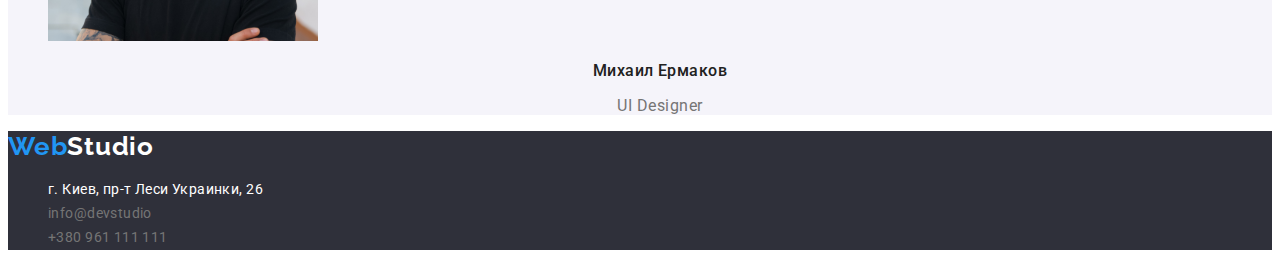
==== commit c5c846b0: "Обновил modern-normalize" ====
--- a/index.html
+++ b/index.html
@@ -5,19 +5,13 @@
     <meta http-equiv="X-UA-Compatible" content="IE=edge" />
     <meta name="viewport" content="width=device-width, initial-scale=1.0" />
     <title>Студия</title>
-    <link
-      rel="stylesheet"
-      href="https://cdnjs.cloudflare.com/ajax/libs/modern-normalize/1.1.0/modern-normalize.css"
-      integrity="sha512-Y0MM+V6ymRKN2zStTqzQ227DWhhp4Mzdo6gnlRnuaNCbc+YN/ZH0sBCLTM4M0oSy9c9VKiCvd4Jk44aCLrNS5Q=="
-      crossorigin="anonymous"
-      referrerpolicy="no-referrer"
-    />
-    <link rel="preconnect" href="https://fonts.googleapis.com" />
+      <link rel="preconnect" href="https://fonts.googleapis.com" />
     <link rel="preconnect" href="https://fonts.gstatic.com" crossorigin />
     <link
       href="https://fonts.googleapis.com/css2?family=Raleway:wght@700&family=Roboto:wght@400;500;700;900&display=swap"
       rel="stylesheet"
     />
+    <link rel="stylesheet" href="https://cdnjs.cloudflare.com/ajax/libs/modern-normalize/1.1.0/modern-normalize.min.css" integrity="sha512-wpPYUAdjBVSE4KJnH1VR1HeZfpl1ub8YT/NKx4PuQ5NmX2tKuGu6U/JRp5y+Y8XG2tV+wKQpNHVUX03MfMFn9Q==" crossorigin="anonymous" referrerpolicy="no-referrer" />
     <link rel="stylesheet" href="./css/styles.css" />
   </head>
   <body>
